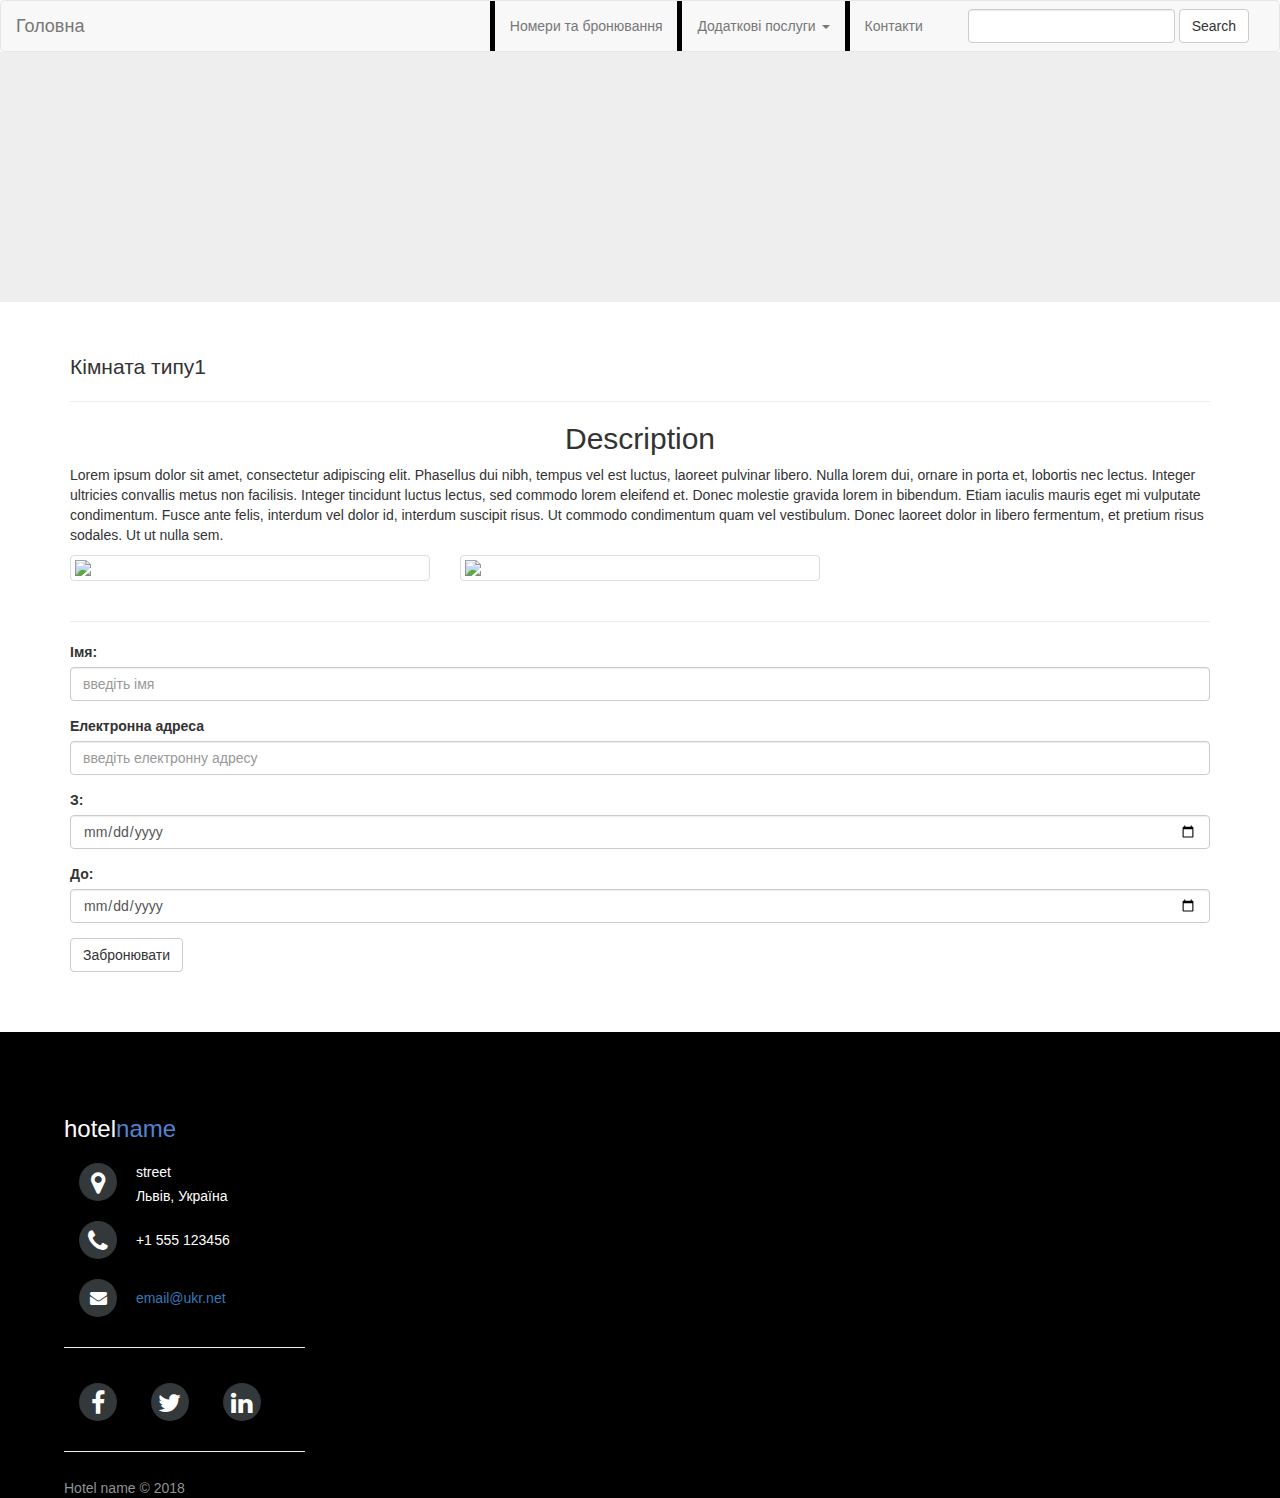
==== bookRoom1.html @ bcd92205 "add base files" ====
﻿<!DOCTYPE html>
<html>
<head>
    <title>Hotel</title>
    <meta http-equiv="content-type" content="text/html; charset=utf-8">
    <meta name="viewport" content="width=device-width, initial-scale=1">
    
    <script src="js/jquery-3.2.1.min.js"></script>
    <script src="js/render.js"></script>
    <script src="js/bootstrap.min.js"></script>
    <link rel="stylesheet" type="text/css" href="css/bootstrap.min.css">
    <link rel="stylesheet" type="text/css" href="css/style.css">

    <script type="text/javascript">
        $(document).ready(function () {
            $("#btn").click(function (e) {

                if ($('#name').val() == "" || $('#email').val() == ""
                    || $('#dateFrom').val() == "" || $('#dateTill').val() == ""
                    || ($('#dateTill').val() < $('#dateFrom').val())) {
                    alert("incorrect data at form ... ");
                    return false;
                }

                var jsonData = {};
                var formData = $("#myform").serializeArray();
                $.each(formData, function () {
                    if (jsonData[this.name]) {
                        if (!jsonData[this.name].push) {
                            jsonData[this.name] = [jsonData[this.name]];
                        }
                        jsonData[this.name].push(this.value || '');
                    } else {
                        jsonData[this.name] = this.value || '';
                    }
                });
                console.log(jsonData);
                localStorage.setItem('gameStorage', JSON.stringify(jsonData));
                e.preventDefault();
            });
        });
    </script>





</head>
<body>

    <div class="header"></div>

    <div class="container">
        <h1 class="text-left lead">Кімната типу1</h1>
        <hr />

        <h2 class="text-center">Description</h2>
        <p>
            Lorem ipsum dolor sit amet, consectetur adipiscing elit.
            Phasellus dui nibh, tempus vel est luctus, laoreet pulvinar libero.
            Nulla lorem dui, ornare in porta et, lobortis nec lectus. Integer ultricies convallis metus
            non facilisis. Integer tincidunt luctus lectus, sed commodo lorem eleifend et. Donec molestie
            gravida lorem in bibendum. Etiam iaculis mauris eget mi vulputate condimentum. Fusce ante felis,
            interdum vel dolor id, interdum suscipit risus. Ut commodo condimentum quam vel vestibulum.
            Donec laoreet dolor in libero fermentum, et pretium risus sodales. Ut ut nulla sem.
        </p>


        <div class="row">
            <div class="col-xs-4 ">
                <div class="thumbnail">
                    <img src="http://placehold.it/500x500">
                </div>
            </div>

            <div class="col-xs-4 ">
                <div class="thumbnail">
                    <img src="http://placehold.it/500x500">
                </div>
            </div>
        </div>
        <hr />

        <form id="myform" type="post">
            <div class="form-group">
                <label for="name">Імя:</label>
                <input type="text" class="form-control" id="name" placeholder="введіть імя" name="fname">
            </div>
            <div class="form-group">
                <label for="email">Електронна адреса</label>
                <input type="email" class="form-control" id="email" placeholder="введіть електронну адресу" name="femail">
            </div>
            <div class="form-group">
                <label for="">З:</label>
                <input id="dateFrom" name="dateFrom" class="form-control" type="date">
            </div>

            <div class="form-group">
                <label for="">До:</label>
                <input id="dateTill" name="dateTill" class="form-control" type="date">
            </div>
            <button type="submit" id="btn" name="btn" class="btn btn-default">Забронювати</button>
        </form>



    </div>
    <br /><br /><br />
    <div class="footer"></div>

</body>
</html>
---- css/style.css ----
html , body{
	margin :  0px;
	padding: 0px;
}

.navbar {
	margin:0; 
}

.nav li{
	border-left: 5px solid black ;
	
}

.navbar-form{
	margin-left:  15px;
}

.jumbotron.slider{
	padding: 0px;
	margin: 0px;
}



/*footer*/

.col-sm-3{
	padding-left: 5%;
	padding-top: 5%;
}

.col-sm-5{
	padding : 2%;   
	padding-left: 12%;
}

.footer {
	width: 100%;
	background-color: black;
	height: auto;
	overflow: hidden;
}

.footer h3{
	color:  #ffffff;
	font: normal 26px ;
}

.footer h3 span{
	color:  #5383d3;
}

.footer .footer-company-name{
	color:  #8f9296;
	font-size: 14px;
	font-weight: normal;
	margin: 0;
}


.footer i{
	background-color:  #33383b;
	color: #ffffff;
	font-size: 25px;
	width: 38px;
	height: 38px;
	border-radius: 50%;
	text-align: center;
	line-height: 42px;
	margin: 10px 15px;
	vertical-align: middle;
}

.footer i.fa-envelope{
	font-size: 17px;
	line-height: 38px;
}

.footer p{
	display: inline-block;
	color: #ffffff;
	vertical-align: middle;
	margin:0;
}

.footer p span{
	display:block;
	font-weight: normal;
	font-size:14px;
	line-height:2;
}

@media (max-width:967px) {
	.col-sm-5 iframe{
		width: 450px;
	}
}

@media (max-width:767px) {
	.col-sm-5 iframe{
		width: 350px;
	}
}

@media (max-width:500px) {
	.col-sm-5 iframe{
		width: 250px;
		height: 200px;
	}
}





/*slider*/


.slideshow { 
	position: relative; 
	width: 100%; 
	height: 100%;
}

.slideshow > div { 
	position: absolute; 
	top: 10px; 
	left: 10px; 
	right: 10px; 
	bottom: 10px; 
}


img.slide{
	max-width: 300px;
	height: 300px;
}


@media (max-width: 727px){
	img.slide{
		max-width: 250px;
		height: 250px;
	}
}


@media (max-width: 527px){
	img.slide{
		max-width: 200px;
		height: 250px;
	}
}

/*  image nav */

.jumbotron.navj {
    background-image: url('../images/slide_show/paul-gilmore-154664.jpg');
    width: 100%;
    height: 250px;
    background-size: cover;
}



/*______*/

.media-object{
	width:250px;
	height: 200px;
}

@media (max-width: 727px){
	.media-object{
		width:120px;
		height: 140px; 
	}
}

@media (max-width: 527px){
	.media-object{
		width:100px;
		height: 110px; 
	}
}


/*pagination*/

#pagingControls ul{
	display:inline;
	padding-left:0.5em;
}

#pagingControls li{
	display:inline;
	padding:0 0.5em;
}


/*contact page*/

.map{
	margin-bottom: 100px;
}
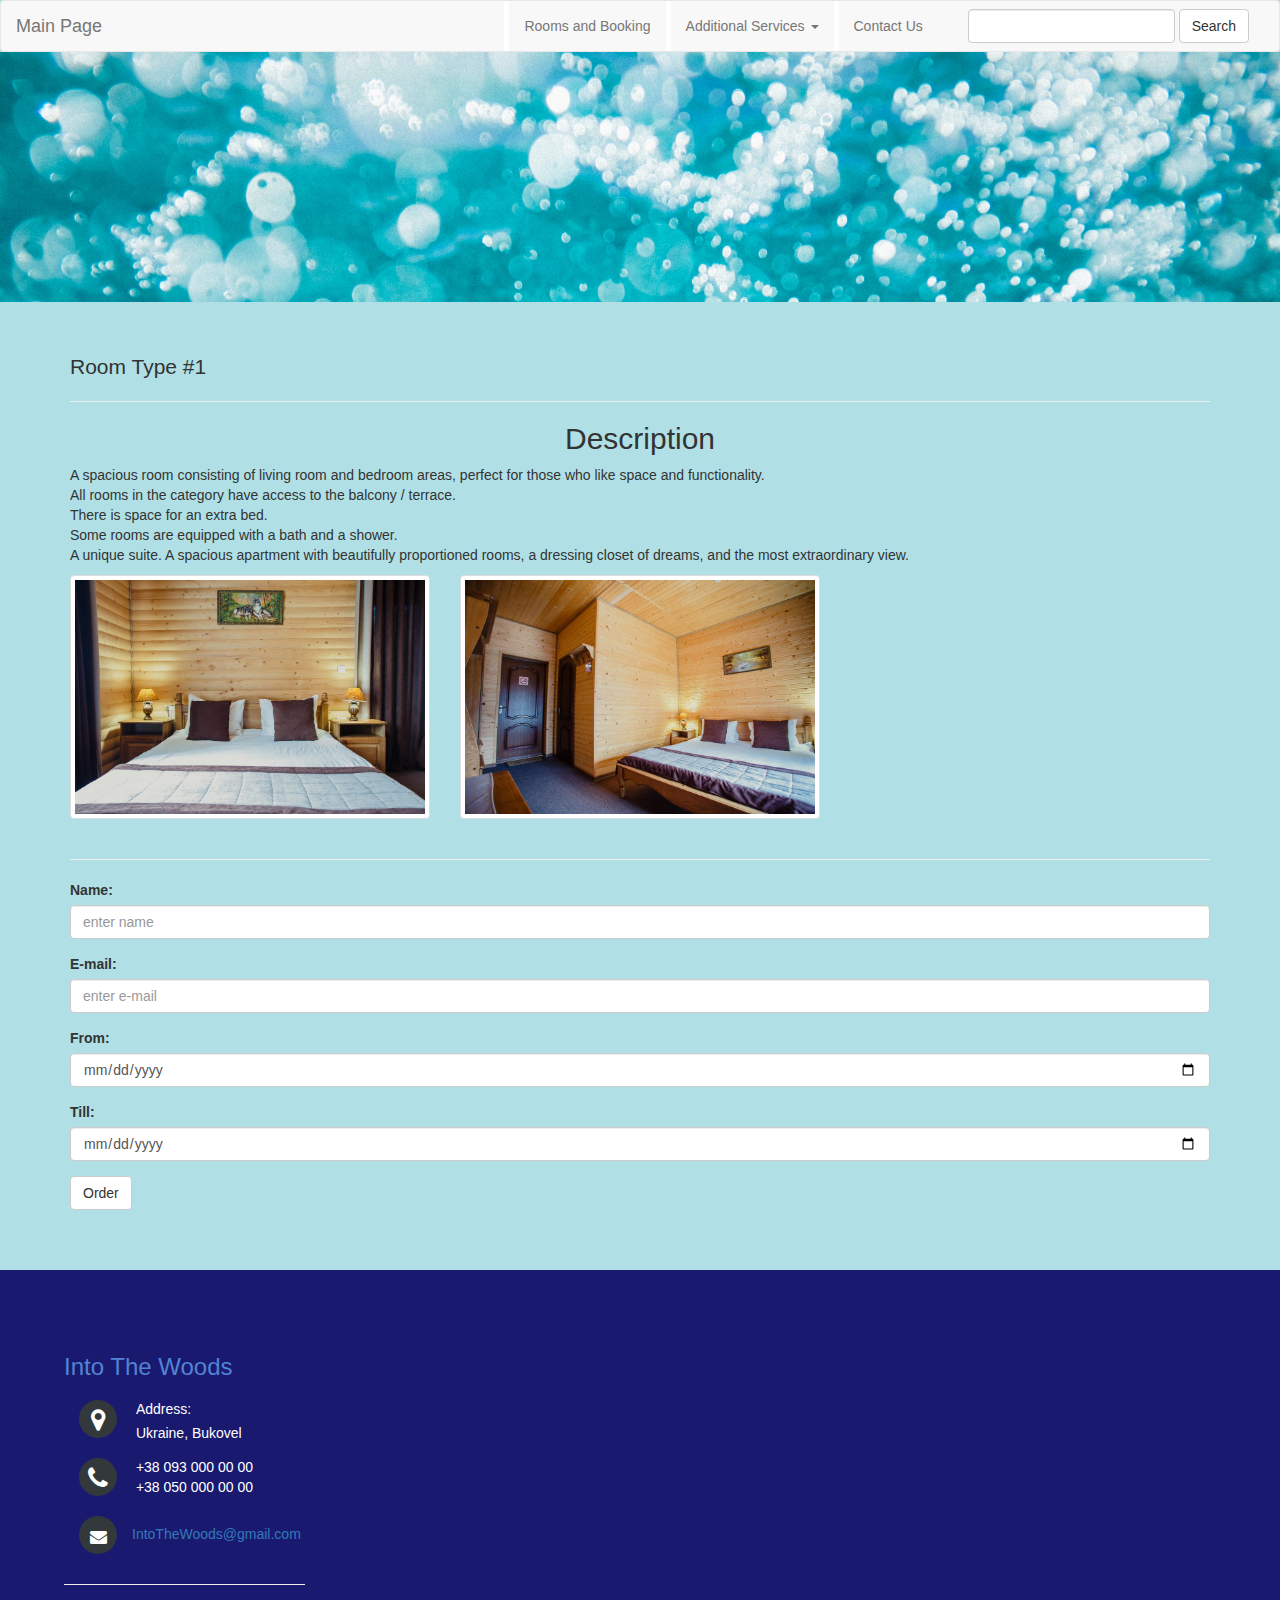
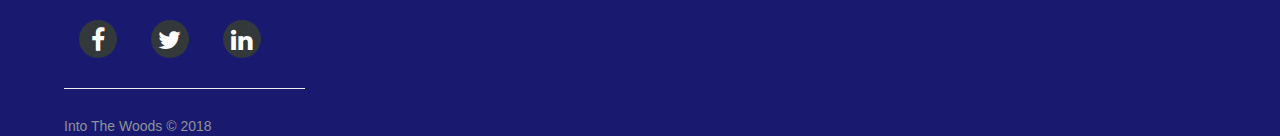
==== commit 3813586a: "final modifications" ====
--- a/bookRoom1.html
+++ b/bookRoom1.html
@@ -1,7 +1,7 @@
 ﻿<!DOCTYPE html>
 <html>
 <head>
-    <title>Hotel</title>
+    <title>Into The Woods Booking</title>
     <meta http-equiv="content-type" content="text/html; charset=utf-8">
     <meta name="viewport" content="width=device-width, initial-scale=1">
     
@@ -51,31 +51,28 @@
     <div class="header"></div>
 
     <div class="container">
-        <h1 class="text-left lead">Кімната типу1</h1>
+        <h1 class="text-left lead">Room Type #1</h1>
         <hr />
 
         <h2 class="text-center">Description</h2>
         <p>
-            Lorem ipsum dolor sit amet, consectetur adipiscing elit.
-            Phasellus dui nibh, tempus vel est luctus, laoreet pulvinar libero.
-            Nulla lorem dui, ornare in porta et, lobortis nec lectus. Integer ultricies convallis metus
-            non facilisis. Integer tincidunt luctus lectus, sed commodo lorem eleifend et. Donec molestie
-            gravida lorem in bibendum. Etiam iaculis mauris eget mi vulputate condimentum. Fusce ante felis,
-            interdum vel dolor id, interdum suscipit risus. Ut commodo condimentum quam vel vestibulum.
-            Donec laoreet dolor in libero fermentum, et pretium risus sodales. Ut ut nulla sem.
+            A spacious room consisting of living room and bedroom areas, perfect for those who like space and functionality.<br>
+			All rooms in the category have access to the balcony / terrace.<br>
+			There is space for an extra bed.<br>
+			Some rooms are equipped with a bath and a shower.<br>
+			A unique suite. A spacious apartment with beautifully proportioned rooms, a dressing closet of dreams, and the most extraordinary view.
         </p>
-
 
         <div class="row">
             <div class="col-xs-4 ">
                 <div class="thumbnail">
-                    <img src="http://placehold.it/500x500">
+                    <img src="images/rooms/93185603.jpg">
                 </div>
             </div>
 
             <div class="col-xs-4 ">
                 <div class="thumbnail">
-                    <img src="http://placehold.it/500x500">
+                    <img src="images/rooms/93197012.jpg">
                 </div>
             </div>
         </div>
@@ -83,23 +80,23 @@
 
         <form id="myform" type="post">
             <div class="form-group">
-                <label for="name">Імя:</label>
-                <input type="text" class="form-control" id="name" placeholder="введіть імя" name="fname">
+                <label for="name">Name:</label>
+                <input type="text" class="form-control" id="name" placeholder="enter name" name="fname">
             </div>
             <div class="form-group">
-                <label for="email">Електронна адреса</label>
-                <input type="email" class="form-control" id="email" placeholder="введіть електронну адресу" name="femail">
+                <label for="email">E-mail:</label>
+                <input type="email" class="form-control" id="email" placeholder="enter e-mail" name="femail">
             </div>
             <div class="form-group">
-                <label for="">З:</label>
+                <label for="">From:</label>
                 <input id="dateFrom" name="dateFrom" class="form-control" type="date">
             </div>
 
             <div class="form-group">
-                <label for="">До:</label>
+                <label for="">Till:</label>
                 <input id="dateTill" name="dateTill" class="form-control" type="date">
             </div>
-            <button type="submit" id="btn" name="btn" class="btn btn-default">Забронювати</button>
+            <button type="submit" id="btn" name="btn" class="btn btn-default">Order</button>
         </form>
 
 
--- a/css/style.css
+++ b/css/style.css
@@ -1,65 +1,66 @@
-html , body{
+html, body {
 	margin :  0px;
 	padding: 0px;
 }
 
+body {
+	background-color: #B0E0E6;
+}
+
 .navbar {
 	margin:0; 
 }
 
-.nav li{
-	border-left: 5px solid black ;
-	
-}
-
-.navbar-form{
+.nav li {
+	border-left: 5px solid white;
+}
+
+.navbar-form {
 	margin-left:  15px;
 }
 
-.jumbotron.slider{
+.jumbotron.slider {
 	padding: 0px;
 	margin: 0px;
 }
 
 
-
 /*footer*/
 
-.col-sm-3{
+.col-sm-3 {
 	padding-left: 5%;
 	padding-top: 5%;
 }
 
-.col-sm-5{
+.col-sm-5 {
 	padding : 2%;   
 	padding-left: 12%;
 }
 
 .footer {
 	width: 100%;
-	background-color: black;
+	background-color: #191970;
 	height: auto;
 	overflow: hidden;
 }
 
-.footer h3{
+.footer h3 {
 	color:  #ffffff;
 	font: normal 26px ;
 }
 
-.footer h3 span{
+.footer h3 span {
 	color:  #5383d3;
 }
 
-.footer .footer-company-name{
+.footer .footer-company-name {
 	color:  #8f9296;
 	font-size: 14px;
 	font-weight: normal;
 	margin: 0;
 }
 
-
-.footer i{
+.footer i {
 	background-color:  #33383b;
 	color: #ffffff;
 	font-size: 25px;
@@ -72,19 +73,23 @@
 	vertical-align: middle;
 }
 
-.footer i.fa-envelope{
+.footer i.fa-envelope {
 	font-size: 17px;
-	line-height: 38px;
-}
-
-.footer p{
+}
+
+.mail p {
+position : absolute;
+padding-top:18px;
+}
+
+.footer p {
 	display: inline-block;
 	color: #ffffff;
 	vertical-align: middle;
 	margin:0;
 }
 
-.footer p span{
+.footer p span {
 	display:block;
 	font-weight: normal;
 	font-size:14px;
@@ -92,30 +97,34 @@
 }
 
 @media (max-width:967px) {
-	.col-sm-5 iframe{
+	.col-sm-5 iframe {
 		width: 450px;
 	}
 }
 
 @media (max-width:767px) {
-	.col-sm-5 iframe{
+	.col-sm-5 iframe {
 		width: 350px;
 	}
 }
 
 @media (max-width:500px) {
-	.col-sm-5 iframe{
+	.col-sm-5 iframe {
 		width: 250px;
 		height: 200px;
 	}
 }
 
-
-
-
+/*services*/
+.album {
+	border: 2px solid #55c5e9; 
+    background: #191970;  
+}
+
+.album img{
+padding:15px;}
 
 /*slider*/
-
 
 .slideshow { 
 	position: relative; 
@@ -131,23 +140,20 @@
 	bottom: 10px; 
 }
 
-
-img.slide{
+img.slide {
 	max-width: 300px;
 	height: 300px;
 }
 
-
 @media (max-width: 727px){
-	img.slide{
+	img.slide {
 		max-width: 250px;
 		height: 250px;
 	}
 }
 
-
 @media (max-width: 527px){
-	img.slide{
+	img.slide {
 		max-width: 200px;
 		height: 250px;
 	}
@@ -156,44 +162,41 @@
 /*  image nav */
 
 .jumbotron.navj {
-    background-image: url('../images/slide_show/paul-gilmore-154664.jpg');
+    background-image: url('../images/slide_show/sime-basioli-181541.jpg');
     width: 100%;
     height: 250px;
     background-size: cover;
 }
 
-
-
 /*______*/
 
-.media-object{
+.media-object {
 	width:250px;
 	height: 200px;
 }
 
 @media (max-width: 727px){
-	.media-object{
+	.media-object {
 		width:120px;
 		height: 140px; 
 	}
 }
 
 @media (max-width: 527px){
-	.media-object{
+	.media-object {
 		width:100px;
 		height: 110px; 
 	}
 }
 
-
 /*pagination*/
 
-#pagingControls ul{
+#pagingControls ul {
 	display:inline;
 	padding-left:0.5em;
 }
 
-#pagingControls li{
+#pagingControls li {
 	display:inline;
 	padding:0 0.5em;
 }
@@ -201,6 +204,10 @@
 
 /*contact page*/
 
-.map{
+.contact h2 span {
+	color:  #5383d3;
+}
+
+.map {
 	margin-bottom: 100px;
 }